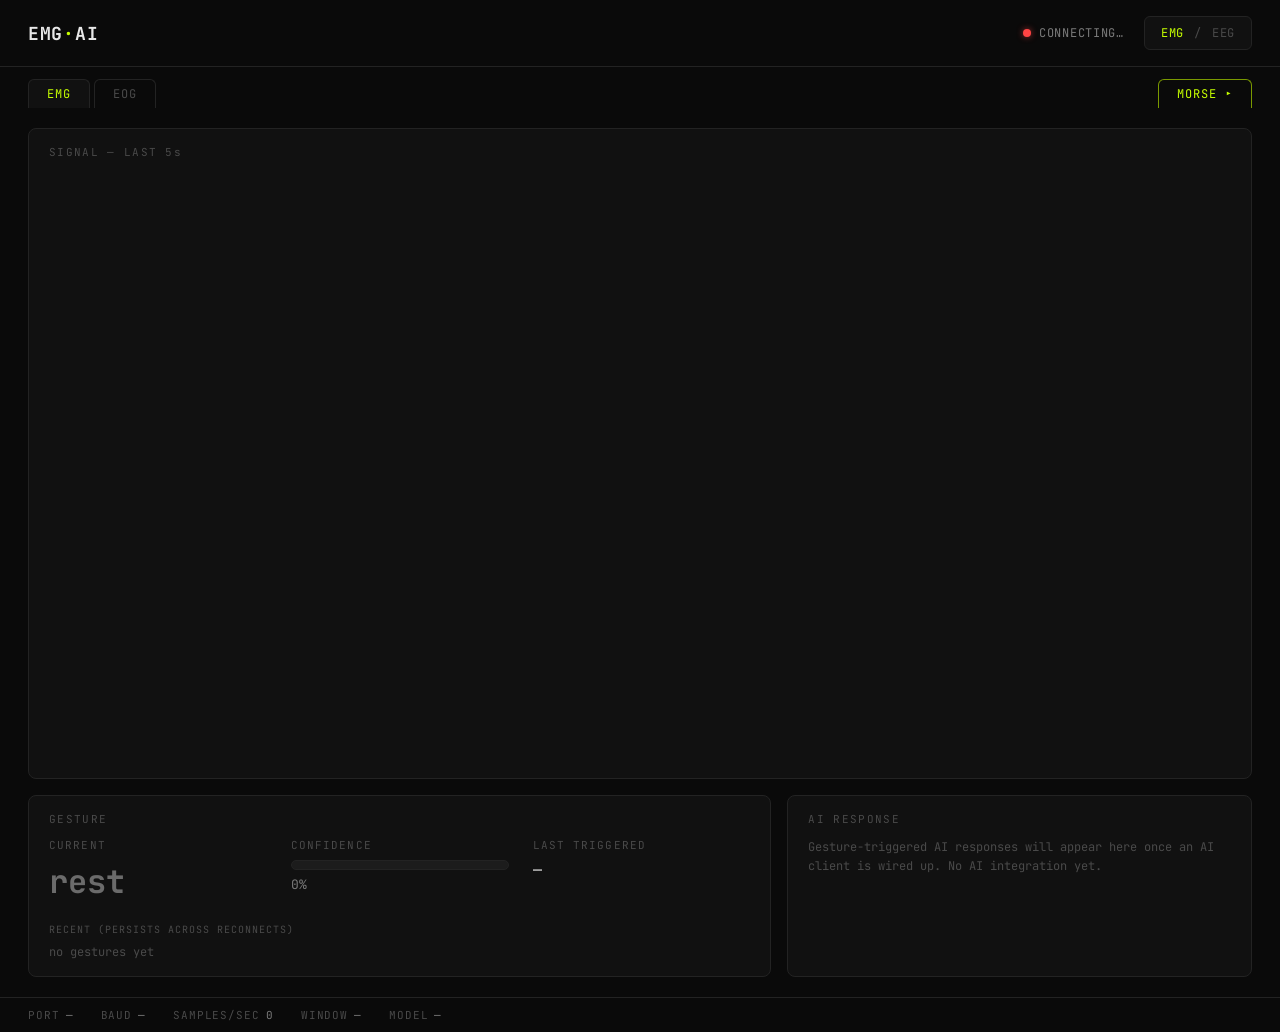
==== index.html @ 7fdf74b0 "Add files via upload" ====
<!doctype html>
<html lang="en">
<head>
  <meta charset="utf-8" />
  <meta name="viewport" content="width=device-width, initial-scale=1" />
  <title>EMG·AI</title>
  <link rel="stylesheet" href="style.css" />
  <link rel="preconnect" href="https://fonts.googleapis.com" />
  <link href="https://fonts.googleapis.com/css2?family=Inter:wght@400;500;600;700&family=JetBrains+Mono:wght@400;500;700&display=swap" rel="stylesheet" />
</head>
<body>
  <div class="app">

    <header class="topbar">
      <div class="topbar__brand">
        <span class="logo">EMG<span class="logo__accent">·</span>AI</span>
      </div>
      <div class="topbar__right">
        <div class="conn-indicator" id="connIndicator">
          <span class="conn-indicator__dot" id="connDot"></span>
          <span class="conn-indicator__label" id="connLabel">connecting…</span>
        </div>
        <button class="mode-toggle" id="modeToggle" type="button">
          <span class="mode-toggle__option is-active" data-mode="emg">EMG</span>
          <span class="mode-toggle__sep">/</span>
          <span class="mode-toggle__option" data-mode="eeg">EEG</span>
        </button>
      </div>
    </header>

    <nav class="view-tabs" id="viewTabs">
      <button class="view-tab is-active" data-view="emg" type="button">EMG</button>
      <button class="view-tab" data-view="eog" type="button">EOG</button>
      <a class="view-tab view-tab--tool" href="morse.html">MORSE &#9656;</a>
    </nav>

    <main class="layout" id="viewEmg">

      <section class="panel waveform-panel">
        <div class="panel__label">SIGNAL &mdash; LAST 5s</div>
        <canvas id="waveform" class="waveform-canvas"></canvas>
      </section>

      <section class="lower">

        <section class="panel gesture-panel">
          <div class="panel__label">GESTURE</div>
          <div class="gesture-grid">
            <div class="gesture-cell">
              <div class="gesture-cell__label">current</div>
              <div class="gesture-current" id="gestureLabel">rest</div>
            </div>
            <div class="gesture-cell">
              <div class="gesture-cell__label">confidence</div>
              <div class="confidence-bar">
                <div class="confidence-bar__fill" id="confidenceFill"></div>
              </div>
              <div class="confidence-value" id="confidenceValue">0%</div>
            </div>
            <div class="gesture-cell">
              <div class="gesture-cell__label">last triggered</div>
              <div class="gesture-timestamp" id="lastTriggered">&mdash;</div>
            </div>
          </div>

          <div class="gesture-log__label">recent (persists across reconnects)</div>
          <div class="gesture-log" id="gestureLog">
            <div class="gesture-log__empty">no gestures yet</div>
          </div>
        </section>

        <section class="panel ai-panel">
          <div class="panel__label">AI RESPONSE</div>
          <div class="ai-feed" id="aiFeed">
            <div class="ai-empty" id="aiEmpty">
              Gesture-triggered AI responses will appear here once an AI
              client is wired up. No AI integration yet.
            </div>
          </div>
        </section>

      </section>
    </main>

    <main class="layout" id="viewEog" style="display: none;">

      <section class="panel waveform-panel">
        <div class="panel__label">EOG SIGNAL &mdash; LAST 5s (orange lines = detected blinks)</div>
        <canvas id="eogWaveform" class="waveform-canvas"></canvas>
      </section>

      <section class="lower">

        <section class="panel gesture-panel">
          <div class="panel__label">GESTURE</div>
          <div class="gesture-grid">
            <div class="gesture-cell">
              <div class="gesture-cell__label">current</div>
              <div class="gesture-current" id="eogGestureLabel">&mdash;</div>
            </div>
            <div class="gesture-cell">
              <div class="gesture-cell__label">duration</div>
              <div class="gesture-timestamp" id="eogDuration">&mdash;</div>
            </div>
            <div class="gesture-cell">
              <div class="gesture-cell__label">last triggered</div>
              <div class="gesture-timestamp" id="eogLastTriggered">&mdash;</div>
            </div>
          </div>
        </section>

        <section class="panel ai-panel">
          <div class="panel__label">ACTION LOG &mdash; LAST 10</div>
          <div class="gesture-log" id="eogActionLog">
            <div class="gesture-log__empty">no actions yet</div>
          </div>
        </section>

      </section>
    </main>

    <footer class="statusbar" id="statusbar">
      <span class="statusbar__item"><span class="statusbar__key">port</span><span id="statPort">&mdash;</span></span>
      <span class="statusbar__item"><span class="statusbar__key">baud</span><span id="statBaud">&mdash;</span></span>
      <span class="statusbar__item"><span class="statusbar__key">samples/sec</span><span id="statRate">0</span></span>
      <span class="statusbar__item"><span class="statusbar__key">window</span><span id="statWindow">&mdash;</span></span>
      <span class="statusbar__item"><span class="statusbar__key">model</span><span id="statModel">&mdash;</span></span>
    </footer>

  </div>

  <script src="https://cdn.socket.io/4.7.5/socket.io.min.js"></script>
  <script src="app.js"></script>
</body>
</html>
---- style.css ----
/* ---------------------------------------------------------------------
   EMG·AI dashboard -- dark biosignal monitor aesthetic.
   Minimal, data-forward, no decorative chrome.
--------------------------------------------------------------------- */

:root {
  --bg: #0a0a0a;
  --panel-bg: #111111;
  --panel-border: #232323;
  --text-primary: #e8e8e8;
  --text-secondary: #7a7a7a;
  --text-dim: #4a4a4a;

  --accent: #c6ff00;       /* cyber-lime */
  --accent-dim: #7a9900;

  --gesture-rest: #6b6b6b;
  --gesture-single: #c6ff00;
  --gesture-hard: #ff8a00;

  --danger: #ff4444;
  --warning: #ffb020;

  --font-label: "Inter", -apple-system, BlinkMacSystemFont, sans-serif;
  --font-data: "JetBrains Mono", "SF Mono", Consolas, monospace;
}

* {
  box-sizing: border-box;
}

html, body {
  height: 100%;
  margin: 0;
  background: var(--bg);
  color: var(--text-primary);
  font-family: var(--font-label);
  -webkit-font-smoothing: antialiased;
}

.app {
  min-width: 1280px;
  min-height: 100vh;
  display: flex;
  flex-direction: column;
}

/* ---------------------------------------------------------------- header */

.topbar {
  display: flex;
  align-items: center;
  justify-content: space-between;
  padding: 16px 28px;
  border-bottom: 1px solid var(--panel-border);
  flex: 0 0 auto;
}

.logo {
  font-family: var(--font-data);
  font-weight: 700;
  font-size: 18px;
  letter-spacing: 0.04em;
  color: var(--text-primary);
}

.logo__accent {
  color: var(--accent);
}

.topbar__right {
  display: flex;
  align-items: center;
  gap: 20px;
}

.conn-indicator {
  display: flex;
  align-items: center;
  gap: 8px;
  font-family: var(--font-data);
  font-size: 12px;
  color: var(--text-secondary);
  text-transform: uppercase;
  letter-spacing: 0.06em;
}

.conn-indicator__dot {
  width: 8px;
  height: 8px;
  border-radius: 50%;
  background: var(--danger);
  box-shadow: 0 0 6px rgba(255, 68, 68, 0.6);
  transition: background 0.2s, box-shadow 0.2s;
}

.conn-indicator.is-connected .conn-indicator__dot {
  background: #2ecc40;
  box-shadow: 0 0 6px rgba(46, 204, 64, 0.6);
}

.conn-indicator.is-reconnecting .conn-indicator__dot {
  background: var(--warning);
  box-shadow: 0 0 6px rgba(255, 176, 32, 0.6);
  animation: pulse 1s ease-in-out infinite;
}

@keyframes pulse {
  0%, 100% { opacity: 1; }
  50%       { opacity: 0.35; }
}

.mode-toggle {
  display: flex;
  align-items: center;
  gap: 6px;
  background: var(--panel-bg);
  border: 1px solid var(--panel-border);
  border-radius: 6px;
  padding: 6px 12px;
  cursor: pointer;
  font-family: var(--font-data);
  font-size: 12px;
  letter-spacing: 0.06em;
  color: var(--text-secondary);
}

.mode-toggle:hover {
  border-color: var(--accent-dim);
}

.mode-toggle__option {
  padding: 2px 4px;
  color: var(--text-dim);
}

.mode-toggle__option.is-active {
  color: var(--accent);
}

.mode-toggle__sep {
  color: var(--text-dim);
}

/* ------------------------------------------------------------ view tabs */

.view-tabs {
  display: flex;
  gap: 4px;
  padding: 12px 28px 0;
  flex: 0 0 auto;
}

.view-tab {
  background: transparent;
  border: 1px solid var(--panel-border);
  border-bottom: none;
  border-radius: 6px 6px 0 0;
  padding: 6px 18px;
  cursor: pointer;
  font-family: var(--font-data);
  font-size: 12px;
  letter-spacing: 0.08em;
  color: var(--text-dim);
}

.view-tab:hover {
  color: var(--text-secondary);
}

.view-tab.is-active {
  color: var(--accent);
  background: var(--panel-bg);
  border-color: var(--panel-border);
}

/* Link to a standalone tool page (morse.html) -- pushed to the right edge of the tab row */
.view-tab--tool {
  margin-left: auto;
  text-decoration: none;
  color: var(--accent);
  border-color: var(--accent-dim);
}

.view-tab--tool:hover {
  color: var(--accent);
  background: var(--panel-bg);
}

/* --------------------------------------------------------------- layout */

.layout {
  flex: 1 1 auto;
  display: flex;
  flex-direction: column;
  gap: 16px;
  padding: 20px 28px;
  min-height: 0;
}

.panel {
  background: var(--panel-bg);
  border: 1px solid var(--panel-border);
  border-radius: 8px;
  padding: 16px 20px;
}

.panel__label {
  font-family: var(--font-data);
  font-size: 11px;
  letter-spacing: 0.12em;
  color: var(--text-dim);
  margin-bottom: 12px;
}

/* ------------------------------------------------------------- waveform */

.waveform-panel {
  flex: 1 1 auto;
  display: flex;
  flex-direction: column;
  min-height: 320px;
}

.waveform-canvas {
  flex: 1 1 auto;
  width: 100%;
  height: 100%;
  display: block;
  border-radius: 4px;
}

/* ---------------------------------------------------------------- lower */

.lower {
  display: grid;
  grid-template-columns: 1.6fr 1fr;
  gap: 16px;
  flex: 0 0 auto;
}

/* ------------------------------------------------------------- gestures */

.gesture-grid {
  display: grid;
  grid-template-columns: repeat(3, 1fr);
  gap: 24px;
}

.gesture-cell__label {
  font-family: var(--font-data);
  font-size: 11px;
  letter-spacing: 0.1em;
  color: var(--text-dim);
  text-transform: uppercase;
  margin-bottom: 8px;
}

.gesture-current {
  font-family: var(--font-data);
  font-size: 32px;
  font-weight: 700;
  color: var(--gesture-rest);
  transition: color 0.15s ease;
  text-transform: lowercase;
}

.gesture-current[data-gesture="rest"]         { color: var(--gesture-rest); }
.gesture-current[data-gesture="single_flex"]  { color: var(--gesture-single); }
.gesture-current[data-gesture="hard_hold"]    { color: var(--gesture-hard); }
.gesture-current[data-gesture="single_blink"] { color: var(--gesture-single); }
.gesture-current[data-gesture="double_blink"] { color: var(--accent); }
.gesture-current[data-gesture="long_blink"]   { color: var(--gesture-hard); }

.confidence-bar {
  width: 100%;
  height: 10px;
  background: #1c1c1c;
  border-radius: 5px;
  overflow: hidden;
  border: 1px solid var(--panel-border);
}

.confidence-bar__fill {
  height: 100%;
  width: 0%;
  background: var(--accent);
  transition: width 0.2s ease, background 0.2s ease;
}

.confidence-value {
  margin-top: 6px;
  font-family: var(--font-data);
  font-size: 13px;
  color: var(--text-secondary);
}

.gesture-timestamp {
  font-family: var(--font-data);
  font-size: 15px;
  color: var(--text-primary);
}

.gesture-log__label {
  font-family: var(--font-data);
  font-size: 10px;
  letter-spacing: 0.1em;
  text-transform: uppercase;
  color: var(--text-dim);
  margin-top: 20px;
  margin-bottom: 8px;
}

.gesture-log {
  display: flex;
  flex-direction: column;
  gap: 2px;
  max-height: 140px;
  overflow-y: auto;
}

.gesture-log__empty {
  font-family: var(--font-data);
  font-size: 12px;
  color: var(--text-dim);
}

.gesture-log__row {
  display: grid;
  grid-template-columns: 90px 1fr 50px;
  gap: 10px;
  font-family: var(--font-data);
  font-size: 12px;
  padding: 3px 0;
  border-bottom: 1px solid var(--panel-border);
}

.gesture-log__time {
  color: var(--text-dim);
}

.gesture-log__label-cell {
  text-transform: lowercase;
  color: var(--gesture-rest);
}

.gesture-log__row[data-gesture="single_flex"] .gesture-log__label-cell { color: var(--gesture-single); }
.gesture-log__row[data-gesture="hard_hold"] .gesture-log__label-cell   { color: var(--gesture-hard); }
.gesture-log__row[data-gesture="single_blink"] .gesture-log__label-cell { color: var(--gesture-single); }
.gesture-log__row[data-gesture="double_blink"] .gesture-log__label-cell { color: var(--accent); }
.gesture-log__row[data-gesture="long_blink"] .gesture-log__label-cell   { color: var(--gesture-hard); }

.gesture-log__conf {
  color: var(--text-secondary);
  text-align: right;
}

/* EOG action log rows: time + "gesture -> action" text, no confidence column */
.gesture-log__row.eog-action-row {
  grid-template-columns: 90px 1fr;
}

/* ------------------------------------------------------------------- ai */

.ai-panel {
  display: flex;
  flex-direction: column;
  min-height: 0;
}

.ai-feed {
  display: flex;
  flex-direction: column;
  gap: 10px;
  max-height: 220px;
  overflow-y: auto;
}

.ai-empty {
  font-family: var(--font-data);
  font-size: 12px;
  line-height: 1.6;
  color: var(--text-dim);
}

.ai-empty code {
  color: var(--text-secondary);
}

.ai-message {
  border-left: 2px solid var(--panel-border);
  padding: 4px 0 4px 12px;
  opacity: 1;
  transition: opacity 0.6s ease;
}

.ai-message[data-gesture="single_flex"] { border-left-color: var(--gesture-single); }
.ai-message[data-gesture="hard_hold"]   { border-left-color: var(--gesture-hard); }

.ai-message.is-fading {
  opacity: 0.35;
}

.ai-message__tag {
  font-family: var(--font-data);
  font-size: 10px;
  letter-spacing: 0.08em;
  text-transform: uppercase;
  color: var(--text-dim);
  margin-bottom: 3px;
}

.ai-message__text {
  font-family: var(--font-label);
  font-size: 13px;
  line-height: 1.5;
  color: var(--text-primary);
}

.ai-cursor {
  display: inline-block;
  width: 6px;
  height: 13px;
  background: var(--accent);
  margin-left: 2px;
  vertical-align: middle;
  animation: blink 0.9s steps(1) infinite;
}

@keyframes blink {
  0%, 49%  { opacity: 1; }
  50%, 100% { opacity: 0; }
}

/* ----------------------------------------------------------- status bar */

.statusbar {
  flex: 0 0 auto;
  display: flex;
  gap: 28px;
  padding: 10px 28px;
  border-top: 1px solid var(--panel-border);
  font-family: var(--font-data);
  font-size: 11px;
  color: var(--text-secondary);
}

.statusbar__item {
  display: flex;
  gap: 6px;
}

.statusbar__key {
  color: var(--text-dim);
  text-transform: uppercase;
  letter-spacing: 0.08em;
}
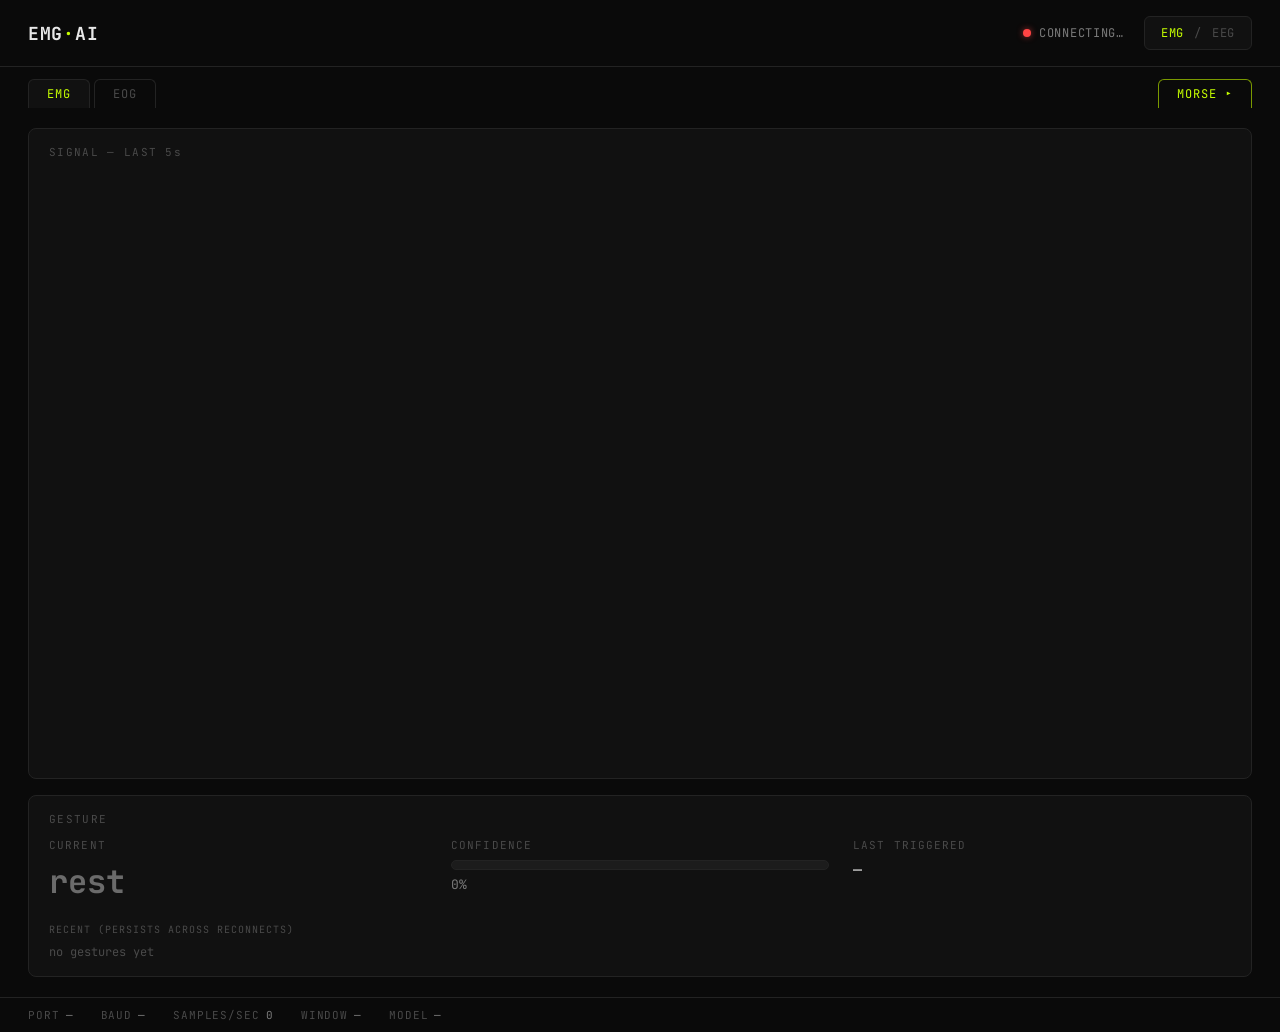
==== commit 4de4c657: "Add files via upload" ====
--- a/index.html
+++ b/index.html
@@ -69,16 +69,6 @@
           </div>
         </section>
 
-        <section class="panel ai-panel">
-          <div class="panel__label">AI RESPONSE</div>
-          <div class="ai-feed" id="aiFeed">
-            <div class="ai-empty" id="aiEmpty">
-              Gesture-triggered AI responses will appear here once an AI
-              client is wired up. No AI integration yet.
-            </div>
-          </div>
-        </section>
-
       </section>
     </main>
 
--- a/style.css
+++ b/style.css
@@ -239,6 +239,15 @@
   flex: 0 0 auto;
 }
 
+/* EMG view's lower row only has the gesture panel now (the AI response
+   panel that used to fill the second column was dead code -- no AI
+   client exists in this repo -- and was removed); the EOG view's lower
+   row still has two panels (gesture + action log) so its 2-column grid
+   above is untouched. */
+#viewEmg .lower {
+  grid-template-columns: 1fr;
+}
+
 /* ------------------------------------------------------------- gestures */
 
 .gesture-grid {
@@ -361,75 +370,15 @@
 }
 
 /* ------------------------------------------------------------------- ai */
+/* .ai-panel itself is still used -- it's a generic "flex column, no
+   min-height" panel layout, reused by the EOG view's action-log panel.
+   The rest of this block (message feed, cursor, etc.) was specific to
+   the never-implemented AI response feature and had zero producers. */
 
 .ai-panel {
   display: flex;
   flex-direction: column;
   min-height: 0;
-}
-
-.ai-feed {
-  display: flex;
-  flex-direction: column;
-  gap: 10px;
-  max-height: 220px;
-  overflow-y: auto;
-}
-
-.ai-empty {
-  font-family: var(--font-data);
-  font-size: 12px;
-  line-height: 1.6;
-  color: var(--text-dim);
-}
-
-.ai-empty code {
-  color: var(--text-secondary);
-}
-
-.ai-message {
-  border-left: 2px solid var(--panel-border);
-  padding: 4px 0 4px 12px;
-  opacity: 1;
-  transition: opacity 0.6s ease;
-}
-
-.ai-message[data-gesture="single_flex"] { border-left-color: var(--gesture-single); }
-.ai-message[data-gesture="hard_hold"]   { border-left-color: var(--gesture-hard); }
-
-.ai-message.is-fading {
-  opacity: 0.35;
-}
-
-.ai-message__tag {
-  font-family: var(--font-data);
-  font-size: 10px;
-  letter-spacing: 0.08em;
-  text-transform: uppercase;
-  color: var(--text-dim);
-  margin-bottom: 3px;
-}
-
-.ai-message__text {
-  font-family: var(--font-label);
-  font-size: 13px;
-  line-height: 1.5;
-  color: var(--text-primary);
-}
-
-.ai-cursor {
-  display: inline-block;
-  width: 6px;
-  height: 13px;
-  background: var(--accent);
-  margin-left: 2px;
-  vertical-align: middle;
-  animation: blink 0.9s steps(1) infinite;
-}
-
-@keyframes blink {
-  0%, 49%  { opacity: 1; }
-  50%, 100% { opacity: 0; }
 }
 
 /* ----------------------------------------------------------- status bar */
